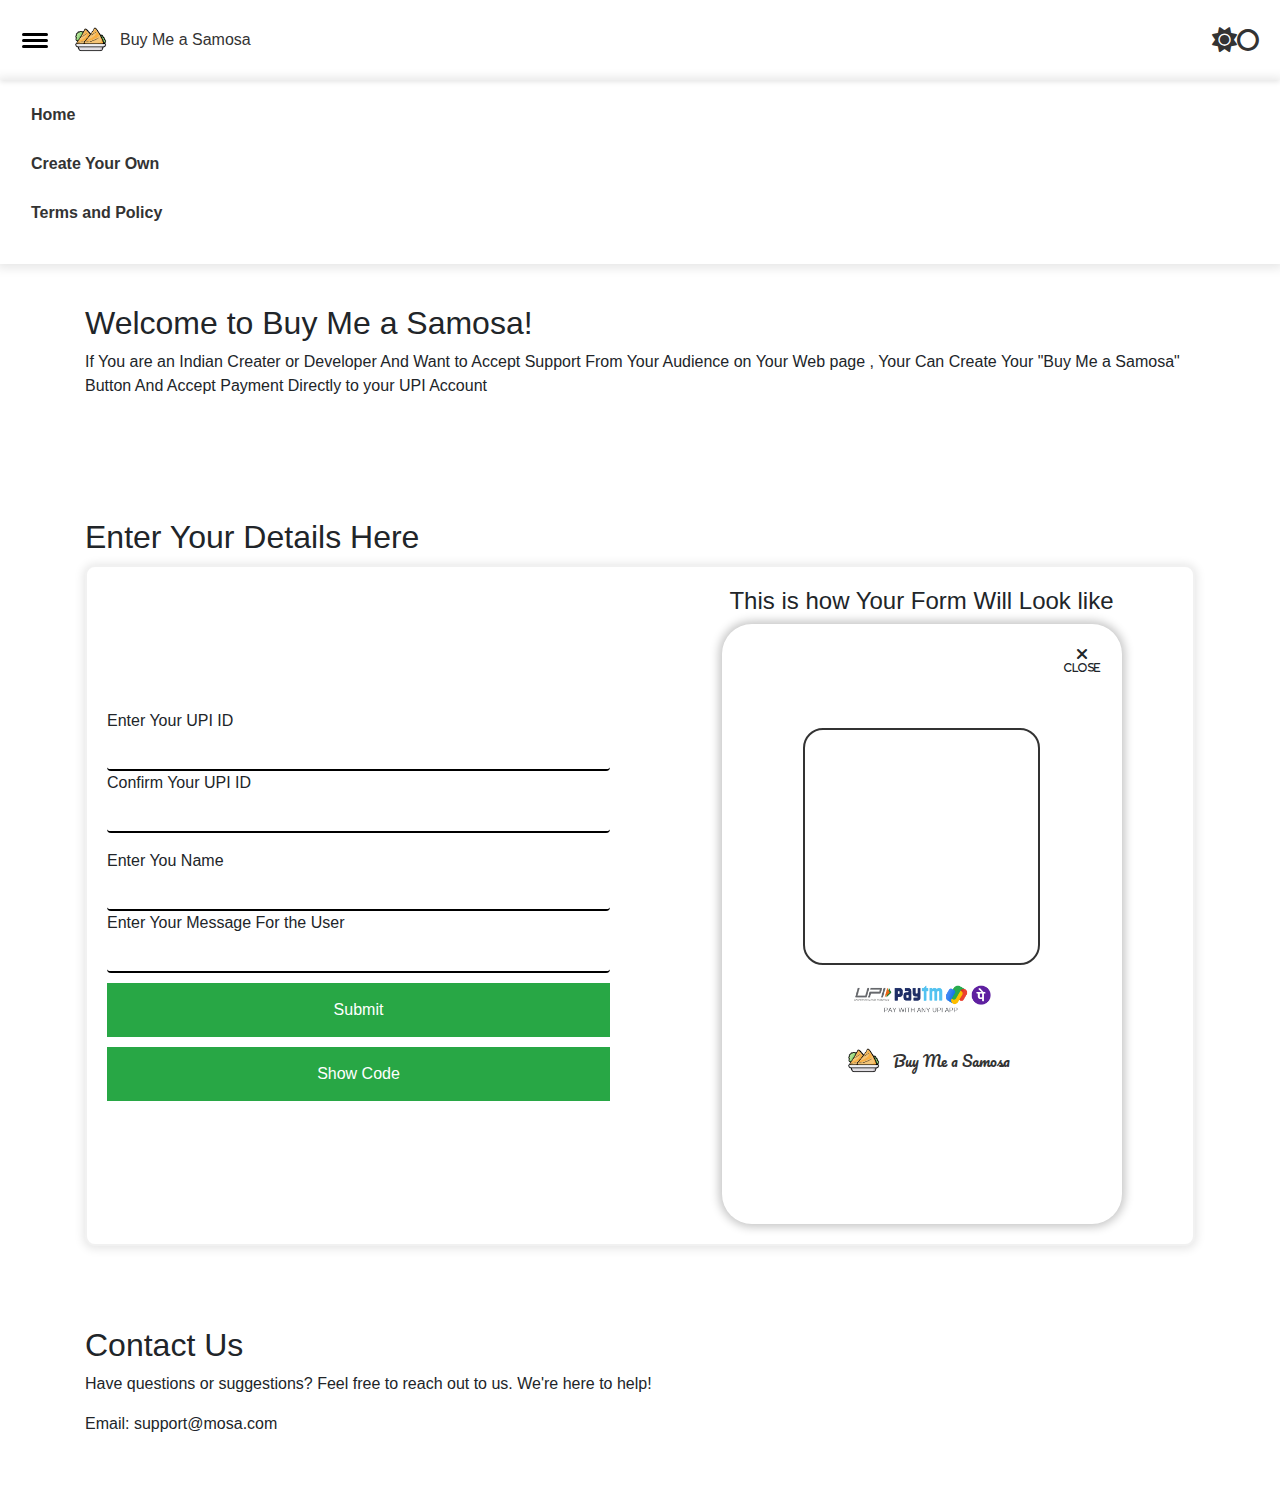
==== create/index.html @ fd935978 "deployed buy me a samosa" ====
<!DOCTYPE html>
<html lang="en">

<head>
    <meta charset="UTF-8">
    <meta name="viewport" content="width=device-width, initial-scale=1.0">
    <title>Document</title>
    <link rel="stylesheet" href="/assets/styles/styles.css">
    <link rel="stylesheet" href="https://stackpath.bootstrapcdn.com/bootstrap/4.3.1/css/bootstrap.min.css">
    <link rel="stylesheet" href="https://cdnjs.cloudflare.com/ajax/libs/font-awesome/6.5.1/css/all.min.css">
    <script src="/assets/scripts/qrcode.js"></script>
    <style>
        .innercontainer {
            display: flex;
            border: 2px solid #0000000e;
            height: fit-content;
            display: grid;
            grid-template-columns: 1fr 1fr;
            gap: 20px;
            align-items: center;
            border-radius: 10px;
            box-shadow: 0 1px 10px 2px rgb(0, 0, 0, 0.1);
        }



        @media (max-width: 600px) {
            .innercontainer {
                grid-template-columns: 1fr;
                /* Single column for small screens */
            }
        }

        #createform {
            display: flex;
            flex-direction: column;
            padding: 20px;
            box-sizing: border-box;
        }

        input {
            background-color: rgba(255, 255, 255, 0.1);
            border: none;
            border-bottom: 2px solid black;
            border-radius: 4px;
            outline: none;
            height: 30px;
        }

        .dark-mode input {
            color: white;
            padding: 0 5px;

        }

        .outputcontainer {
            display: flex;
            flex-direction: column;
            text-align: center;
            justify-content: center;
            align-items: center;
            position: relative;
        }


        .outputcodecontainer {
            display: none;
            position: absolute;
            flex-direction: column;
            background-color: rgba(0, 0, 0, 0.8);
            height: 100%;
            width: 100%;
            justify-content: center;
            align-items: center;
            padding: 20px;
            box-sizing: border-box;
        }


        .inneroutputcode {
            width: 100%;
            border-radius: 20px;
            height: fit-content;
            display: flex;
            justify-content: center;
            align-items: center;

        }

        .inneroutputcode #codecontainer {
            display: flex;
            width: 100%;
            border-radius: 10px;
            border: 2px solid #333F;
            max-height: 80%;
            height: 100px;

        }
    </style>

    <link rel="stylesheet" href="styleoutput.css">
</head>

<body>

    <header class="header">
        <div class="ham-and-logo">
            <div class="hamburger" id="hamburger">
                <span></span>
                <span></span>
                <span></span>
            </div>
            <div class="logo">
                <img src="/assets/images/logo.png" alt="Logo">
                <p>Buy Me a Samosa</p>
            </div>
        </div>
        <div class="toggle-theme" onclick="toggleTheme()">
            <i id="light-icon" class="fa fa-sun">O</i>
            <i id="dark-icon" class="fa fa-moon">O</i>
        </div>
    </header>

    <nav class="navbar" id="navbar">
        <ul>
            <a href="/"></a>
            <li><a href="/">Home</a></li></a>
            <a href="/create/">
                <li><a href="/create/">Create Your Own</a></li>
            </a>
            <a href="/terms/">
                <li><a href="/terms/">Terms and Policy</a></li>
            </a>
        </ul>
    </nav>


    <section id="home" class="container">
        <h2>Welcome to Buy Me a Samosa!</h2>
        <p>If You are an Indian Creater or Developer And Want to Accept Support From Your Audience on Your Web page ,
            Your Can Create Your "Buy Me a Samosa" Button And Accept Payment Directly to your UPI Account</p>
        <br>

    </section>

    <section id="create" class="container">
        <h2>Enter Your Details Here</h2>

        <div class="innercontainer">
            <div class="formcontainer">
                <form action="" id="createform">
                    <label for="upiid">Enter Your UPI ID</label>
                    <input type="text" id="upiid">
                    <label for="confirmupiid">Confirm Your UPI ID</label>
                    <input type="password" id="confirmupiid">
                    <p id="errornote"></p>
                    <label for="username">Enter You Name</label>
                    <input type="text" id="username">
                    <label for="username">Enter Your Message For the User</label>
                    <input type="text" id="usermessage">
                    <button type="button" style="margin-top: 10px;" id="submitbutton">Submit</button>
                    <button type="button" style="margin-top: 10px;" id="showcodebutton">Show Code</button>
                </form>
            </div>

            <div class="outputcontainer" style="padding: 20px;box-sizing: border-box;" id="outputcontainer">
                <h4>This is how Your Form Will Look like</h1>
                    <div class="bms-inner-container">
                        <div class="bms-close-button"><i id="bms-close-button" class="fas fa-times"
                                style="cursor: pointer;">
                                <p style="font-size: 10px;" style="color: black;">close</p>
                            </i></div>
                        <div class="bms-title"></div>
                        <div class="bms-qrcode-container" id="bms-qrcode-container"></div>
                        <div id="userupiid" style="color: black;"></div>
                        <div class="bms-payment-icons">
                            <img src="/assets/images/pay with any upi app.png" alt="">

                        </div>
                        <p class="bms-thank-you-message" id="usermsg" style="color: black;"></p>
                        <div class="bms-thanks-for-buying">
                            <img src="/assets/images/logo.png" alt="">Buy Me a Samosa
                        </div>
                    </div>

                    <div class="outputcodecontainer" id="outputcodecontainer">
                        <p style="position: absolute;top: 10px;right: 10px;font-size: 20px;background-color:white;padding: 4px 6px;"
                            id="closecodebutton">X
                            close</p>
                        <div class="inneroutputcode" id="inneroutputcode"><textarea name=""
                                id="codecontainer"></textarea></div>
                        <p style="color: white;">Put this code in your webpage</p>
                        <button style="padding: 5px 10px;border-radius: 4px;">copy code</button>
                    </div>
            </div>
        </div>
    </section>

    <section id="contact" class="container">
        <h2>Contact Us</h2>
        <p>Have questions or suggestions? Feel free to reach out to us. We're here to help!</p>
        <p>Email: support@mosa.com</p>
    </section>
    <script src="/assets/scripts/script.js"></script>

    <script>
        function checkifupimatches() {
            document.getElementById("submitbutton").innerText = "Submit"
            let userupiid = document.getElementById("upiid").value.trim().toLowerCase();
            let confirmeduserupid = document.getElementById("confirmupiid").value.trim().trim().toLowerCase(); console.log(userupiid)

            if ((userupiid !== "")) {
                document.getElementById("upiid").addEventListener("input", checkifupimatches)

                if (userupiid !== confirmeduserupid) {
                    document.getElementById("errornote").innerText = "your upi did not matched"
                    document.getElementById("errornote").setAttribute("style", "color:red")
                }
                else {
                    document.getElementById("errornote").innerText = "your upi matched"
                    document.getElementById("errornote").setAttribute("style", "color:green")
                }
            }
            else {
                document.getElementById("errornote").innerText = "enter your UPI ID please"
                document.getElementById("errornote").setAttribute("style", "color:red")
            }
        }
        document.getElementById("confirmupiid").addEventListener("input", checkifupimatches)
    </script>

    <script src="/assets/scripts/outputscript.js"></script>
    <script src="/assets/scripts/giveoutputcode.js">
    </script>


    <script>

        codeviewcontainer = document.getElementById("outputcodecontainer")

        function opencodeview() {
            codeviewcontainer.style.display = "flex"
            document.getElementById("closecodebutton").addEventListener("click", closecodeview)
        }
        function closecodeview() {
            codeviewcontainer.style.display = "none"
        }

        document.getElementById("showcodebutton").addEventListener("click", opencodeview)


        document.getElementById("submitbutton").addEventListener("click", () => {
            document.getElementById("submitbutton").innerText = "Submitted! Click Show Code to get Code"
        })
    </script>
    <script src="/assets/scripts/giveoutputcode.js">

    </script>



</body>

</html>
---- assets/styles/styles.css ----
* {
    margin: 0;
    padding: 0;
    box-sizing: border-box;
}

body {
    font-family: 'Arial', sans-serif;
    background-color: #f5f5f5;
    transition: background-color 0.5s ease;
}

.header {
    display: flex;
    justify-content: space-between;
    align-items: center;
    padding: 20px;
    box-shadow: 0 2px 5px rgba(0, 0, 0, 0.1);
    background-color: #fff;

}

.dark-mode .header {
    background-color: #333;
    color: #fff;
}

.ham-and-logo {
    display: flex;
    align-items: center;
    gap: 20px;
    align-items: center;
}

.hamburger {
    display: flex;
    flex-direction: column;
    width: 30px;
    height: 25px;
    justify-content: space-evenly;
    padding: 2px;
    border-radius: 5px;
    cursor: pointer;
    background-color: #fff;
    transition: background-color 0.3s ease;
}

.dark-mode .hamburger {
    background-color: #333;
}

.dark-mode .hamburger span{
    background-color: white;
}

.hamburger span {
    width: 100%;
    height: 3px;
    border-radius: 5px;
    background-color: black;
    transition: background-color 0.3s ease;
}

.logo {
    display: flex;
    align-items: center;
    cursor: pointer;
    color: #333;
}


.logo p {
    margin: 0;
}

.dark-mode .logo {
    color: #fff;
}

.logo img {
    height: 40px;
    margin-right: 10px;
}

.toggle-theme {
    display: flex;
    gap: 10px;
}

#light-icon,
#dark-icon {
    cursor: pointer;
    color: #333;
    font-size: 25px;
}

#dark-icon {
    display: none;
}

#light-icon:hover,
#dark-icon:hover {
    color: #28a745;
}

.navbar {
    display: none;
    padding: 20px;
    box-shadow: 0 1px 10px 3px rgba(0, 0, 0, 0.1);
    animation: fadeIn 0.5s ease;
}

.dark-mode .navbar {
    background-color: #333;
    color: #fff;
}

.navbar ul {
    list-style: none;
}

.navbar li {
    padding: 10px;
    margin: 5px;
    border-radius: 5px;
    cursor: pointer;
    transition: background-color 0.3s ease;
}

.dark-mode .navbar li {
    background-color: #555;
}

.navbar a {
    text-decoration: none;
    color: #333;
    font-weight: bold;
}

.container {
    padding: 40px;
    text-align: left;
    margin: 0 auto;
    max-width: 800px;
}

section {
    padding: 40px;
    text-align: left;
    margin: 0 auto;
    max-width: 800px;
}

button {
    background-color: #28a745;
    color: #fff;
    padding: 15px 30px;
    border: none;
    cursor: pointer;
    font-size: 16px;
    transition: background-color 0.3s ease;
}

button:hover {
    background-color: #218838;
    /* Slightly darker green */
}

footer {
    background-color: #333;
    color: #fff;
    text-align: center;
    padding: 20px;
}

.dark-mode {
    background-color: #222;
    color: #fff;
}

@keyframes fadeIn {
    from {
        opacity: 0;
        transform: translateY(-10px);
    }

    to {
        opacity: 1;
        transform: translateY(0);
    }
}
---- create/styleoutput.css ----
.bms-inner-container {
    display: flex;
    transition: 0.5s ease;
    height: 90%;
    width: 90%;
    max-height: 600px;
    max-width: 400px;
    padding: 20px;
    box-sizing: border-box;
    border-radius: 30px;
    border: 2px solid transparent;
    flex-direction: column;
    align-items: center;
    background-color: white;
    box-shadow: 0 0 10px 3px rgba(0, 0, 0, 0.23);
    aspect-ratio: 5/8;

}


.bms-title {
    display: flex;
    font-size: 30px;
    font-family: 'Archivo', sans-serif;
    margin: 20px auto;
    /* color: white; */
    /* font-family: 'Comic Neue', cursive; */
    /* font-family: 'Pacifico', cursive; */
    /* font-family: 'Teko', sans-serif; */
}


.bms-qrcode-container {
    display: flex;
    justify-content: center;
    align-items: center;
    padding: 10px;
    width: 60%;
    aspect-ratio: 1/1;
    border: 2px solid transparent;
    box-sizing: content-box;
    border-radius: 20px;
    border: 2px solid #333;
}


.bms-qrcode-container canvas ,.bms-qrcode-container  img{
    height: 100%;
    width: 100%;
    aspect-ratio: 1/1;
    border-radius: 10px;
}


.bms-thank-you-message {
    display: flex;
    justify-content: center;
    align-items: center;
    text-align: center;
    /* font-size: 20px; */
    font-weight: 100;
    /* text-align: justify; */
    max-width: 80%;
    font-family: 'Comic Neue', cursive;

}

.bms-close-button {
    display: flex;
    justify-content: end;
    align-items: end;
    flex-direction: row;
    width: 100%;
    /* font-size: 30px; */
}

.bms-close-button p{
    justify-content: center;
    align-items: center;
}




@media screen and (max-width:700px) {

    .bms-inner-container {
        flex-direction:column;
        transition: 0.5s ease;
        width: 100%;
        height: 100%;
        max-width: 100%;
        max-height: 100%;
        border-radius: 0;
    }

}


.bms-payment-icons {
    display: flex;
    width: 100%;
    height: 60px;
    padding: 6px;
    box-sizing: border-box;
    justify-content: center;
    align-items: center;
}


.bms-payment-icons img {
    height: 100%;
    margin: 0 2px;
}



.bms-payment-button img {
    height: 80%;
    margin: 0 auto;
}

.bms-payment-button {
    display: flex;
    justify-content: center;
    align-items: center;
    background-color: white;


}

.bms-thanks-for-buying {
    display: flex;
    height: 40px;
    justify-content: center;
    align-items: center;
    overflow: hidden;
    width: 100%;
    font-family: 'Pacifico', cursive;
    font-size: 15px;
    color: #333;
    font-weight: 10;
}

.bms-thanks-for-buying img {
    height: 100%;
    margin: 0 10px;
}
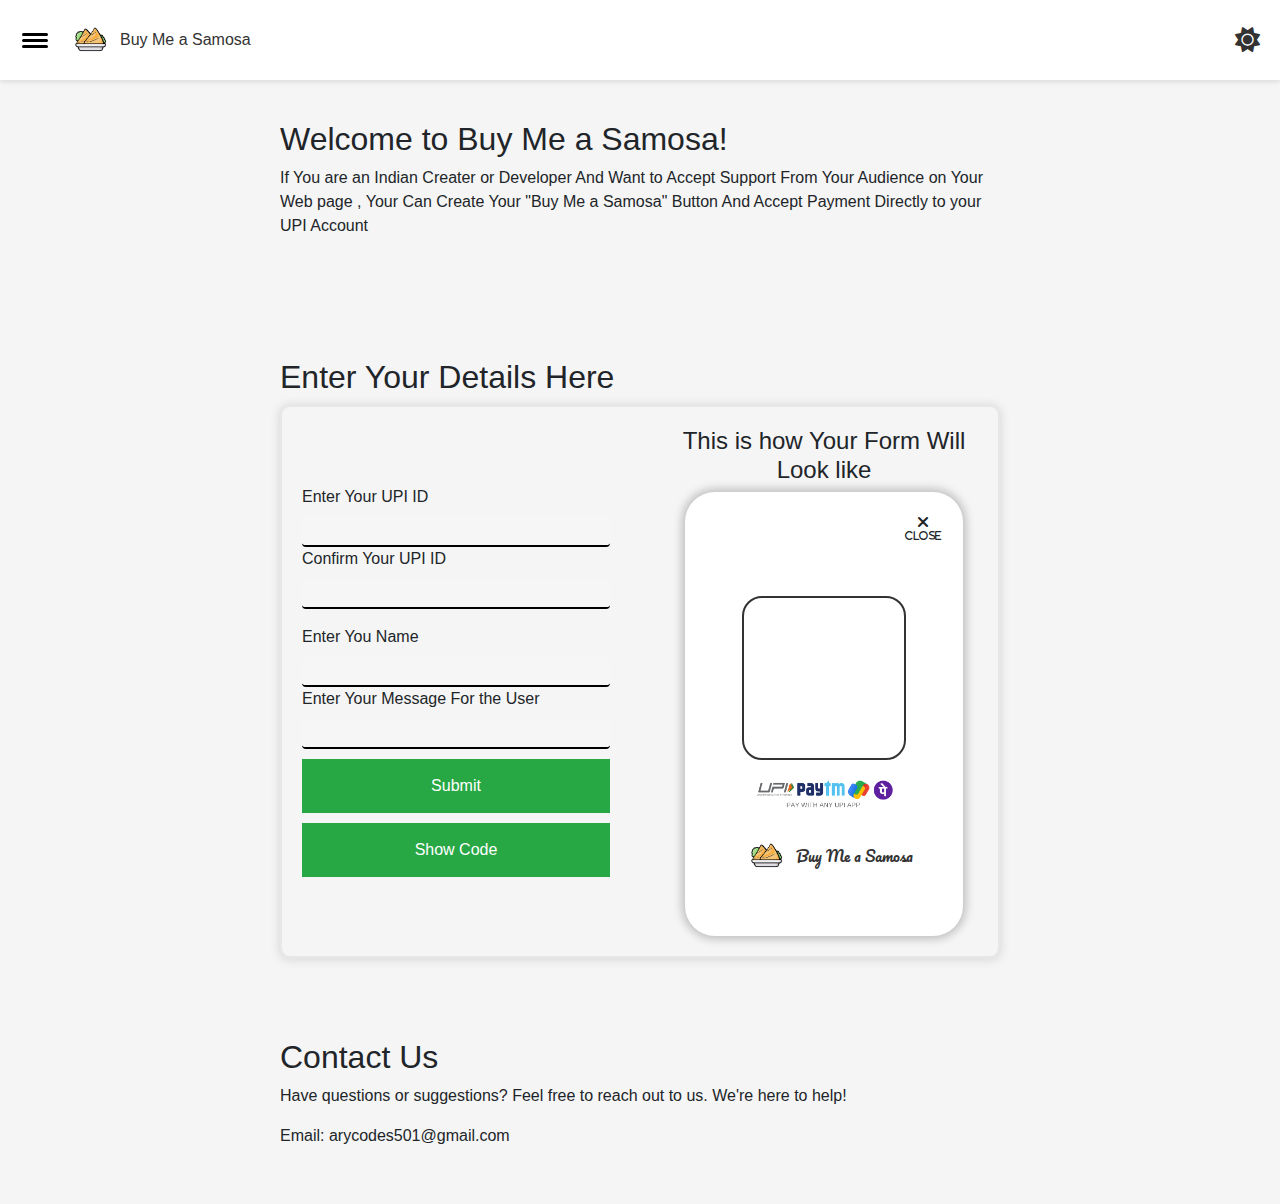
==== commit c13d24ec: "updated SEO" ====
--- a/create/index.html
+++ b/create/index.html
@@ -4,10 +4,17 @@
 <head>
     <meta charset="UTF-8">
     <meta name="viewport" content="width=device-width, initial-scale=1.0">
-    <title>Document</title>
-    <link rel="stylesheet" href="/assets/styles/styles.css">
+    <meta name="description"
+        content="Buy Me a Samosa - Empowering Indian creators and developers to receive support through a convenient 'Buy Me a Samosa' feature.">
+    <meta name="keywords"
+        content="Buy Me a Samosa, support platform, Indian creators, developers, UPI payments, virtual samosa, UPI transactions, online support for creators, digital payments for content creators, donation platform for Indian developers, virtual gift for content creators, crowdfunding for Indian artists, support Indian content, digital contributions, empower Indian bloggers, creative funding solutions, UPI donation button, Indian content sponsorship, web monetization for creators, content appreciation platform, online tipping for creators, Indian crowdfunding website, virtual treats for creators, appreciation donations, creative economy support, web support for Indian talent, coding, programming, web development, code support, developer community, coding donations, programming sponsorship, coding tips, developer resources, tech support">
+    <meta name="author" content="AryCodes">
     <link rel="stylesheet" href="https://stackpath.bootstrapcdn.com/bootstrap/4.3.1/css/bootstrap.min.css">
     <link rel="stylesheet" href="https://cdnjs.cloudflare.com/ajax/libs/font-awesome/6.5.1/css/all.min.css">
+    <link rel="stylesheet" href="/assets/styles/styles.css">
+    <!-- Use your actual favicon image path -->
+    <link rel="icon" type="image/png" href="/assets/images/logo.png">
+    <title>Buy Me a Samosa - Empowering Indian Creators</title>
     <script src="/assets/scripts/qrcode.js"></script>
     <style>
         .innercontainer {
@@ -116,8 +123,8 @@
             </div>
         </div>
         <div class="toggle-theme" onclick="toggleTheme()">
-            <i id="light-icon" class="fa fa-sun">O</i>
-            <i id="dark-icon" class="fa fa-moon">O</i>
+            <i id="light-icon" class="fa fa-sun"></i>
+            <i id="dark-icon" class="fa fa-moon"></i>
         </div>
     </header>
 
@@ -184,7 +191,7 @@
                     </div>
 
                     <div class="outputcodecontainer" id="outputcodecontainer">
-                        <p style="position: absolute;top: 10px;right: 10px;font-size: 20px;background-color:white;padding: 4px 6px;"
+                        <p style="position: absolute;top: 10px;right: 10px;font-size: 20px;background-color:white;padding: 4px 6px;color: black;"
                             id="closecodebutton">X
                             close</p>
                         <div class="inneroutputcode" id="inneroutputcode"><textarea name=""
@@ -199,7 +206,7 @@
     <section id="contact" class="container">
         <h2>Contact Us</h2>
         <p>Have questions or suggestions? Feel free to reach out to us. We're here to help!</p>
-        <p>Email: support@mosa.com</p>
+        <p>Email: arycodes501@gmail.com</p>
     </section>
     <script src="/assets/scripts/script.js"></script>
 
